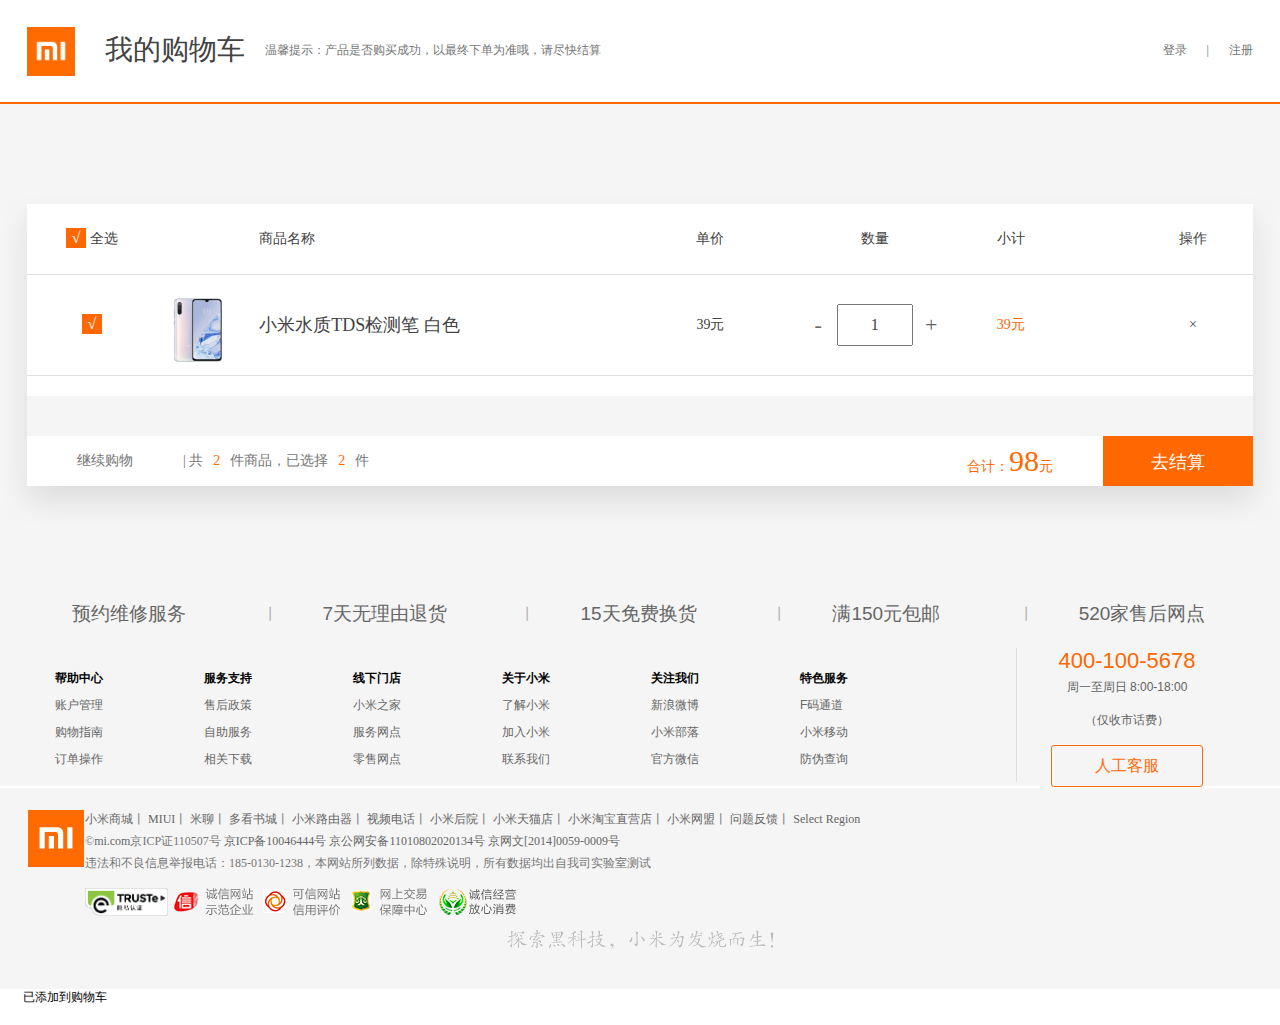
==== car.html @ 35e81a50 "写完购物车，js未写" ====
<!DOCTYPE html>
<html lang="en">

<head>
    <meta charset="UTF-8">
    <meta name="viewport" content="width=device-width, initial-scale=1.0">
    <meta http-equiv="X-UA-Compatible" content="ie=edge">
    <title>我的购物车</title>
    <link rel="icon" href="https://s01.mifile.cn/favicon.ico" type="image/x-icon">
    <link rel="stylesheet" href="css/jquery-ui.css">
    <link rel="stylesheet" href="css/public.css">
    <link rel="stylesheet" href="css/style.css">
    <link rel="stylesheet" href="css/jquery-ui-style.css">
    <link rel="stylesheet" href="css/car.css">
    <style>
    .ui-dialog-titlebar{
        background:#ff6700;
        color:#fff;
        border-radius:0;
    }
    .ui-state-default .ui-icon{background:#ff6700 url(img/close.png)no-repeat center;background-size:16px;}
    #dialog-confirm>p>span{font:14px/2 "";color:#ff6700;}
    </style>
</head>

<body style="overflow-x: hidden;">
    <header>
        <div class="margin">
            <a href="index.html"><img src="img/logo-footer.png" alt="logo"></a>
            <h4>我的购物车</h4>
            <span>温馨提示：产品是否购买成功，以最终下单为准哦，请尽快结算</span>
            <i></i>
            <a href="login.html" id="login">登录</a><span>|</span><a href="register.html" id="reg">注册</a>
        </div>
    </header>
    <main id="main">
        <div class="margin goods-list">
            <div class="list-head">
                <div class="col-check">
                    <s>√</s>
                    全选
                </div>
                <div class="col-img"></div>
                <div class="col-name">商品名称</div>
                <div class="col-price">单价</div>
                <div class="col-num">数量</div>
                <div class="col-total">小计</div>
                <div class="col-action">操作</div>
            </div>
            <div class="list-body">
                <div class="list-item">
                    <div class="col-check">
                        <s>√</s>
                    </div>
                    <div class="col-img">
                        <img src="img/p1.png" alt="">
                    </div>
                    <div class="col-name">小米水质TDS检测笔 白色</div>
                    <div class="col-price">39<b>元</b></div>
                    <div class="col-num">
                        <a href="javascript:void(0)" class="red">
                            -
                        </a>
                        <input type="text" value="1">
                        <a href="javascript:void(0)" class="add">
                            +
                        </a>
                    </div>
                    <div class="col-total">39<b>元</b></div>
                    <div class="col-action"><i>&times;</i></div>
                </div>
            </div>
            <div id="jian"></div>
            <div class="list-bottom">
                <a href="index.html">继续购物</a>
                <span>|&nbsp;共<b>2</b>件商品，已选择<b>2</b>件</span>
                <i>合计：<b>98</b>元</i>
                <button>去结算</button>
            </div>
        </div>
    </main>
    <footer>
        <div class="Customer margin">
            <ul class="shouhou">
                <li>
                    <a href="#"><span></span>预约维修服务</a>
                </li>
                <span>丨</span>
                <li>
                    <a href="#"><span></span>7天无理由退货</a>
                </li>
                <span>丨</span>
                <li>
                    <a href="#"><span></span>15天免费换货</a>
                </li>
                <span>丨</span>
                <li>
                    <a href="#"><span></span>满150元包邮</a>
                </li>
                <span>丨</span>
                <li>
                    <a href="#"><span></span>520家售后网点</a>
                </li>
                <li>

                </li>
            </ul>
            <div id="hps">
                <div class="rt">
                    <div>400-100-5678</div>
                    <p>周一至周日 8:00-18:00</p>
                    <p>（仅收市话费）</p>
                    <a href="#" class="hv">
                        人工客服
                    </a>
                </div>
                <ul class="help">
                    <li>
                        <h4>帮助中心</h4>
                        <a href="#">账户管理</a>
                        <a href="#">购物指南</a>
                        <a href="#">订单操作</a>
                    </li>
                    <li>
                        <h4>服务支持</h4>
                        <a href="#">售后政策</a>
                        <a href="#">自助服务</a>
                        <a href="#">相关下载</a>
                    </li>
                    <li>
                        <h4>线下门店</h4>
                        <a href="#">小米之家</a>
                        <a href="#">服务网点</a>
                        <a href="#">零售网点</a>
                    </li>
                    <li>
                        <h4>关于小米</h4>
                        <a href="#">了解小米</a>
                        <a href="#">加入小米</a>
                        <a href="#">联系我们</a>
                    </li>
                    <li>
                        <h4>关注我们</h4>
                        <a href="#">新浪微博</a>
                        <a href="#">小米部落</a>
                        <a href="#">官方微信</a>
                    </li>
                    <li>
                        <h4>特色服务</h4>
                        <a href="#">F码通道</a>
                        <a href="#">小米移动</a>
                        <a href="#">防伪查询</a>
                    </li>
                </ul>
            </div>
        </div>
    </footer>
    <footer id="ft">
        <div class="bottom margin">
            <p class="lt footer-logo"><img src="img/logo-footer.png" alt="logo"></p>
            <div class="lt">
                <a href="#">小米商城</a>丨
                <a href="#">MIUI</a>丨
                <a href="#">米聊</a>丨
                <a href="#">多看书城</a>丨
                <a href="#">小米路由器</a>丨
                <a href="#">视频电话</a>丨
                <a href="#">小米后院</a>丨
                <a href="#">小米天猫店</a>丨
                <a href="#">小米淘宝直营店</a>丨
                <a href="#">小米网盟</a>丨
                <a href="#">问题反馈</a>丨
                <a href="#">Select Region</a>
                <p>
                    &copy;<a href="#">mi.com</a>京ICP证110507号
                    <a href="#"> 京ICP备10046444号 </a>
                    <a href="#"> 京公网安备11010802020134号</a>
                    <a href="#">京网文[2014]0059-0009号</a>
                </p>
                违法和不良信息举报电话：185-0130-1238，本网站所列数据，除特殊说明，所有数据均出自我司实验室测试
                <div class="log">
                    <a href="#"><img src="img/log1.png"></a>
                    <a href="#"><img src="img/log2.png"></a>
                    <a href="#"><img src="img/log3.png"></a>
                    <a href="#"><img src="img/log4.png"></a>
                    <a href="#"><img src="img/log5.png"></a>
                </div>
            </div>
        </div>
    </footer>
    <div class="btm"></div>
    <div id="dialog-confirm" title="添加成功" display="none">
            <p><span class="ui-icon ui-icon-alert" style="float:left; margin:0 7px 20px 0;"></span>已添加到购物车</p>
    </div>

</body>
<script src="library/jquery.js"></script>
<script src="library/js/jquery-ui.min.js"></script>
<script src="library/ajax.js"></script>
<script src="library/cookie.js"></script>
<script>
    if(localStorage.nowLogin){
        var sLogin = $("#login");
        sLogin.html(`亲爱的 ： ${localStorage.nowLogin}，欢迎登录`).attr('href','#');
        sLogin.next().next().html("退出").attr('href','#');
        var exit = sLogin.next().next();
        if(exit.html() == "退出"){
            exit.bind("click",function(){
                localStorage.nowLogin = "";
                window.location.reload();
            })
        }}
        // var ccc = "[{'img':'img/p1.png','name':'小米8','price':'3699'},{'img':'img/p1.png','name':'小米8','price:3699'}]";
        // localStorage.setItem("car",JSON.stringify(ccc))
        // console.log(JSON.parse(localStorage.car))
        // if(localStorage.car){
        //     var shopList = $(".shoppingCart>div:last");
        //     var carArr = JSON.parse(localStorage.car);
        //     var str = "";
        //     for(var i = 0; i < carArr.length; i++){
        //         str+="1";
        //         str += `<b>
        //                     <img src="${carArr[i].img}" alt="">
        //                     <p>${carArr[i].name}</p>
        //                     <span>${carArr[i].price}<i>元</i></span>
        //                 </b>`;
        //     }
        //     shopList[0].innerHTML = str;
        //     shopList.children().each(()=>{
        //         var bottom = -98;
        //         bottom -= 98;
        //         shopList[0].style.bottom = bottom + "px";
        //         shopList[0].style.zIndex = 22;
        //     }).css("z-index",22);
        // }
    
</script>
    
</html>
---- css/public.css ----
@charset "utf-8";
/*  */
body,ol,ul,h1,h2,h3,h4,h5,h6,p,dl,dd,fieldset,legend,input,textarea,select，figure{margin:0;padding:0;}/*去除空隙*/
body{font:12px  "宋体"; word-wrap:break-word;}/*设置通用字体，英文数字换行*/
a,u,s,del{color:#666;text-decoration:none} /*改通用颜色，去除文本修饰*/
fieldset ,a img,.bor0 {border:0;}/*去除边框*/
i,em,b{font-style:normal;font-weight:100;}/*还原标签*/
li{list-style:none;}/*去除列表样式*/
img{vertical-align:middle;}/*图片居中*/
table{border-collapse:collapse;}/*合并边框*/
textarea{resize:none;}/*禁止拖动*/
.ind2{text-indent:2em;}
/* 文本溢出隐藏出现省略号 */
mark{background:none;}
.over{white-space:nowrap;  /* 强制不换行 */
      overflow:hidden;  /*溢出隐藏 */
      text-overflow:ellipsis;    /* 文本溢出隐藏时出现省略号 */
       }
/* 图片水平垂直居中 */
.valign{text-align: center;}
.valign img{vertical-align:middle;}
.valign:after{content:"";display:inline-block;vertical-align:middle;height:100%;}
/*  */
/* .margin{margin:0 auto;}     */

.clear:after{content:"";clear:both;display:block;}/* 清除浮动 */
.clear:before{content:"";display: table;}/* 解决margin-top向父元素传递问题 */
---- css/style.css ----
@charset "utf-8";

.nav-t {
    height: 40px;
    background-color: #333;
}

.nav-t div.center {
    width: 1226px;
    margin: 0 auto;
    height: 100%;
    font-size: 12px;
    color: #424242;
}

.nav-t div.center div.left {
    height: 100%;
    float: left;
}

.nav-t div.center div.left a,
.nav-t div.center div.left span {
    float: left;
    margin-right: 6px;
    line-height: 40px;
}

.nav-t div.center div.left a {
    color: #b0b0b0;
    text-decoration: none;
}

.nav-t div.right {
    float: right;
}

.nav-t div.right div.shoppingCart {
    float: right;
    height: 40px;
    width: 120px;
    background-color: #424242;
    box-sizing: border-box;
    background-position: 20px center;
    background-repeat: no-repeat;
    position: relative;
}

.nav-t div.right div.shoppingCart i img {
    width: 20px;
    margin-left: 20px;
}

.nav-t div.right div.shoppingCart a {
    color: #b0b0b0;
    line-height: 40px;
    padding-left: 5px;
}


.nav-t div.right div.login {
    float: right;
}

.nav-t div.right div.login a,
.nav-t div.right div.login span {
    float: right;
    line-height: 40px;
    margin-right: 6px;
}

.nav-t div.right div.login a {
    color: #b0b0b0;
}

.nav-t div.center div.left a:hover,
.nav-t div.right div.login a:hover {
    color: #fff;
}

.nav-t div.right div.shoppingCart:hover {
    background-color: #fff;
    background-image: url("../img/shoppingCart2.png")no-repeat;
}

.nav-t div.right div.shoppingCart i img:nth-child(2) {
    display: none;
}

.nav-t div.right div.shoppingCart:hover i img:nth-child(1) {
    display: none;
}

.nav-t div.right div.shoppingCart:hover i img:nth-child(2) {
    display: inline-block;
}

.nav-t div.right div.shoppingCart:hover a {
    color: #ff6700;
    cursor: pointer;
}

.nav-t div.right div.shoppingCart div {
    width: 316px;
    background: #fff;
    font-size: 12px;
    color: #424242;
    line-height: 98px;
    position: absolute;
    right: 0;
    text-align: center;
    display: none;
    box-shadow: 0 2px 10px rgba(0, 0, 0, .15);
    
}

.nav-t div.right div.shoppingCart:hover div {
    transition: all 2s;
    display:flex;
    flex-direction: column;
}
.nav-t div.right div.shoppingCart b{
    display: flex;
    justify-content: space-between;
    cursor: pointer;    
}
.nav-t div.right div.shoppingCart b img{
    width:98px;
    height:98px;
}
.nav-t div.right div.shoppingCart b p{
    flex:1;
    font-size: 14px;
    color: #aaa;
    line-height: 98px;
    text-align: center;
}
.nav-t div.right div.shoppingCart b span{
    font-size: 14px;
    color: #aaa;
    line-height: 98px;
    text-align: center;
    margin-right:30px;
}
nav {
    width: 1226px;
    margin: 0 auto;
}

nav div.top {
    height: 100px;
}

nav div.top a.logo {
    width: 234px;
    float: left;
    margin: 22px 0;
}

nav div.nav {
    float: left;
    width: 697px;
    display: flex;
    position: relative;
}

nav div.nav span {
    text-decoration: none;
    color: #333;
    line-height: 100px;
    padding-right: 15px;
    font-size: 16px;
    cursor: pointer;
    font-weight: 500;

}

nav div.nav span .nav-menu-back {
    height: 230px;
    width: 3000px;
    position: absolute;
    left: -800px;
    background: #fff;
    border-top: 1px solid#e0e0e0;
    z-index: 999;
    box-shadow: 0 2px 10px rgba(0, 0, 0, .15);
    display: none;
    overflow-x: hidden
}

nav div.nav span:hover .nav-menu-back {
    display: block;
    overflow-x: hidden
}

nav div.nav span:hover {
    color: #ff6700;
}

nav div.nav span ul {
    position: absolute;
    left: 19%;
    width: 1226px;
    height: 201px;
    background: #fff;
    display: flex;
    justify-content: space-between;
}

nav div.nav span ul li {
    width: 204px;
    height: 201px;
    position: relative;
    text-align: center;
    padding: 35px 12px 0;
}

nav div.nav span ul li:after {
    content: "";
    position: absolute;
    top: 35px;
    right: 0;
    height: 100px;
    width: 1px;
    background: #e0e0e0;
}

nav div.nav span ul li.last-nav-menu:after {
    display: none;
}

nav div.nav span .nav-menu-pic img {
    width: 160px;
}

nav div.nav span .title {
    width: 180px;
    height: 20px;
    color: #333;
    font: 12px/20px "";
}

nav div.nav span .price {
    width: 180px;
    height: 20px;
    color: #ff6700;
    font: 13px/20px "";
}

nav div.search {
    float: right;
    margin: 25px 0;

}

nav div.search form input {
    width: 223px;
    height: 48px;
    padding: 0;
    float: right;
    border: 1px solid #b0b0b0;
    font-size: 16px;
}

nav div.search form input[type="submit"] {
    width: 48px;
    padding: 0;
    margin: 0;
    box-sizing: content-box;
    border-left: 0px solid #b0b0b0;
    background: #fff url(../img/search1.png)no-repeat;
    background-size: 24px;
    background-position: center;
    cursor: pointer;
}

nav div.search form input[type="submit"]:hover {
    background-color: #ff6700;
    border-color: #ff6700;
    color: #fff;
    background: #ff6700 url(../img/search2.png)no-repeat;
    background-size: 24px;
    background-position: center;

}

#menu_content_bg {
    width: 100%;
    overflow: hidden;
    position: absolute;
    background: #fff;
    z-index: 700;
    transition: all 3s;
}

#menu_content_bg #menu_content_wrap ul {
    height: auto;
    width: 100%;
    position: absolute;
    color: #424242;
    display: block;
}

#menu_content_bg #menu_content_wrap ul li {
    display: none;
    width: 100%;
    height: 230px;
}

#menu_content_bg #menu_content_wrap ul li .menu_content {
    float: left;
    width: 160px;
    cursor: pointer;
    margin-top: 30px;
}

#menu_content_bg #menu_content_wrap ul li .menu_content p {
    font-size: 13px;
    text-align: center;
    margin-top: 20px;
}

#menu_content_bg #menu_content_wrap ul li .menu_content_line {
    width: 0px;
    height: 100px;
    float: left;
    margin: 30px 20px;
    border-left: 1px solid #D0D0D0;
}

#big_banner_wrap {
    width: 1226px;
    height: 460px;
    margin: 0 auto;
    position: relative;
    color: #424242;
}

#big_banner_wrap #banner_menu_wrap {
    width: 235px;
    height: 100%;
    float: left;
    position: absolute;
    background: rgba(105, 101, 101, .6);
    z-index: 600;
}

#big_banner_wrap #banner_menu_wrap .active {
    margin-top: 20px;
}

#big_banner_wrap #banner_menu_wrap li {
    width: 100%;
    height: 42px;
    position: relative;
    line-height: 40px;
    cursor: pointer;
    font-family: "宋体";
}

#big_banner_wrap #banner_menu_wrap li a {
    font-size: 14px;
    color: #ffffff;
    margin-left: 30px;
    float: left;
    text-decoration: none;
    font-weight: 600;
}

#big_banner_wrap #banner_menu_wrap li .banner_menu_i {
    float: right;
    font-size: 20px;
    margin-right: 20px;
}

#big_banner_wrap #banner_menu_wrap li .banner_menu_content {
    width: 600px;
    height: 459px;
    display: none;
    z-index: 610;
    position: absolute;
    left: 235px;
    background: #fff;
}

#big_banner_wrap #banner_menu_wrap li .banner_menu_content .banner_menu_content_ul {
    float: left;
    width: 248px;
}

#big_banner_wrap #banner_menu_wrap li .banner_menu_content .banner_menu_content_ul li {
    width: 250px;
    height: 40px;
    padding: 18px;
    float: left;
}

#big_banner_wrap #banner_menu_wrap li .banner_menu_content .banner_menu_content_ul li a {
    color: #424242;
    margin-left: 5px;
    font-size: 12px;
}

#big_banner_wrap #banner_menu_wrap li .banner_menu_content .banner_menu_content_ul li span {
    width: 172px;
    float: right;
    margin-top: 5px;
    font-size: 13px;
    line-height: 40px;
    font-weight: 500;
}

#big_banner_wrap #banner_menu_wrap li .banner_menu_content .banner_menu_content_ul li span:hover {
    color: #ff6700;
}

#big_banner_wrap #big_banner_pic_wrap {
    width: 1226px;
    height: 460px;
    overflow: hidden;
    position: relative;
}

#big_banner_wrap #big_banner_pic_wrap #big_banner_pic {
    width: 6130px;
    height: 460px;
    position: absolute;
    float: left;
}

#big_banner_wrap #big_banner_pic_wrap #big_banner_pic li {
    width: 1226px;
    height: 460px;
    float: left;
    cursor: pointer;
}

#big_banner_wrap #big_banner_change_wrap {
    width: 991px;
    height: 460px;
    position: absolute;
    top: 0px;
    left: 235px;
    color: #ffffff;
}



#big_banner_wrap #big_banner_change_wrap div:hover {
    background: rgba(0, 0, 0, .5);
    cursor: pointer;
    color: #fff;
}

#big_banner_wrap #big_banner_change_wrap #big_banner_change_prev {
    width: 41px;
    height: 69px;
    line-height: 69px;
    float: left;
    margin-top: 205px;
    font-size: 50px;
    text-align: center;
    font-family: "宋体";
    border-radius: 0 5px 5px 0;
    user-select: none;
}

#big_banner_wrap #big_banner_change_wrap #big_banner_change_next {
    width: 41px;
    height: 69px;
    line-height: 69px;
    float: right;
    margin-top: 205px;
    font-size: 50px;
    text-align: center;
    font-family: "宋体";
    border-radius: 5px 0 0 5px;
    user-select: none;
}

#big_banner_pic li img {
    width: 1226px;
}

#banner_list {
    position: absolute;
    width: 120px;
    height: 10px;
    right: 30px;
    bottom: 20px;
}

#big_banner_wrap #big_banner_change_wrap #banner_list:hover {
    background: none;
}

#banner_list a {
    float: left;
    width: 6px;
    height: 6px;
    border: 2px solid rgba(0, 0, 0, 0.4);
    background-color: rgba(0, 0, 0, 0.4);
    margin: 0 6px;
    border-radius: 50%;
    user-select: none;
}

.margin {
    width: 1226px;
    margin: 0 auto;
}

.home {
    height: 170px;
    width: 100%;
    margin-top: 14px;
}

.home .menu {
    width: 234px;
    height: 100%;
    float: left;
    margin-right: 12px;
}

.home .menu ul a {
    color: rgba(255, 255, 255, 0.6);
    text-decoration: none;
    background-color: #5f5750;
    float: left;
    width: 78px;
    height: 85px;
    box-sizing: border-box;
    border: 1px solid rgba(255, 255, 255, 0.2);
    border-width: 0 1px 1px 0;
    font-size: 40px;
    text-align: center;
    line-height: 35px;
    padding-top: 12px;
}

.home .menu ul a:hover {
    color: rgba(255, 255, 255, 1);
}

.home .menu ul a p {
    margin: 0;
    font-size: 12px;
    line-height: 17px;
}

.home .menu ul a img {
    width: 24px;
    height: 24px;
    margin: 0 auto 4px;
    opacity: .5;
}

.home .menu ul a:hover img {
    opacity: 1;
}

.home div.product {
    display: flex;
    justify-content: space-between;
}

.home div.product img {
    width: 316px;
    height: 170px;
    vertical-align: bottom;
}

.page {
    margin-top: 20px;
    display: flex;
}

.page,
.page-main,
.page1 {
    background: #f5f5f5;
}


.page1 h2 {
    font: 200 22px/58px "";
    background: #f5f5f5;
    width: 100%;
}

.page .star_dl {
    display: flex;
    justify-content: space-between;
}

.page1 dl {
    width: 234px;
    height: 300px;
    text-align: center;
    margin-right: 21px;
    border-top: 1px solid #333;
    padding-top: 30px;
    background: #fff;
}

.page1 dl dt {
    margin: 0 auto 22px;
}

.page1 dl dt img {
    width: 160px;
    height: 160px;
}

.page1 p {
    margin: 0 20px 12px;
    font: 12px/18px "";
}

.page1 .jg {
    color: #FF6A0A;
    font: 12px/18px "";

}

.page1 h4 {
    padding: 5px 0;
    font: 200 14px/20px "";
    color: #212121;
}

.page1 .star_dl dl:nth-child(5) {
    margin-right: 0;
}

.page1 dl.s1 {
    border-top-color: #FDCF7A;
}

.page1 dl.s2 {
    border-top-color: #B8DC9B;
}

.page1 dl.s3 {
    border-top-color: #37A0F4;
}

.page1 dl.s4 {
    border-top-color: #E74D49;
}

.page1 dl.s0 {
    border-top-color: #e53935;
    background: #f1eded;
}

.page1 dl.s0 .cc {
    font: 21px/1 "";
    color: #ef3a3b;
    padding-top: 15px;
    text-align: center;
}

.page1 dl.s0 .gou {
    margin: 25px auto;
}

.page1 dl.s0 p {
    font-size: 15px;
    color: rgba(0, 0, 0, .54);
    text-align: center;

}

.page1 dl.s0 #timeOut {
    width: 168px;
    margin: 28px auto 0;
}

.page1 dl.s0 #timeOut span {
    height: 46px;
    width: 46px;
    background: #605751;
    color: #fff;
    font: 24px/46px "";
    text-align: center;
    float: left;
}

.page1 dl.s0 #timeOut i {
    width: 15px;
    float: left;
    height: 46px;
    color: #605751;
    font: 28px/46px "";
    font-style: normal;
}

.page .fenlei {
    margin: 22px 0;
}

.page .fenlei img {
    width: 1226px;
}

.page .page1 .page1-left {
    float: left;
    margin-right: 15px;
}

.page .page1 .page1-left img {
    width: 234px;
}

.page .page1 .page1-right {
    overflow: hidden;
    height: 616px;
    margin-bottom:20px;
}

.page .page1 .page1-right ul {
    display: flex;
    justify-content: space-between;
    flex-wrap: wrap;
}

.page .page1 .page1-right ul li {
    background: #fff;
    height: 260px;
    padding: 20px 0;
    width: 234px;
    transition: all 0.6s ease 0s;
    margin-bottom: 15px;
}

.page .page1 .page1-right ul li a div {
    text-align: center;
}

.page .page1 .page1-right ul li a div img {
    width: 160px;
}

.page .page1 .page1-right ul li a h4 {
    margin: 0 10px 2px;
    font: 400 14px/1 "";
    color: #333;
    text-align: center;
}

.page .page1 .page1-right ul li a p {
    margin: 0 10px 10px;
    font: 12px/18px "";
    color: #b0b0b0;
    text-align: center;
}

.page .page1 .page1-right ul li a .jg {
    margin: 0 10px 14px;
    color: #ff6700;
    font: 14px/1.5 "";
}
.page1 .star_dl dl dd.jg{
    color: #ff6700;
}

.page .page1 .page1-right ul li:hover {
    transform: translate3d(0, -2px, 0);
    z-index: 2;
    box-shadow: 0 15px 30px rgba(0, 0, 0, 0.1)
}
.Customer .shouhou{
    display: flex;
    justify-content: space-between;
}
.Customer .shouhou li {
    padding-left: 45px;
    height: 56px;
    line-height: 56px;
    font-size: 19px;
}

.Customer .shouhou span {
    font-size: 15px;
    float: left;
    padding-left: 66px;
    color: #B0B0B0;
}

.Customer .shouhou {
    height: 56px;
    line-height: 56px;
    float: left;
    width: 1230px;
}
#hps .rt{
    float:right;
    width:220px;
}
#hps ul {
    float: left;
    height: 134px;
}

#hps ul.help>li {
    float: left;
    margin: 28px;
    padding-right: 45px;
}

#hps ul li a {
    display: block;
    margin: 10px 0 0;
    font-size: 12px;
}

#hps>div {
    width: 251px;
    height: 134px;
    border-left: 1px solid #e0e0e0;
    text-align: center;
    color: #616161;
    margin: 6px 16px;
}

#hps>div>div {
    margin: 0 0 5px;
    font-size: 22px;
    color: #ff6700;
}

#hps>div>p {
    margin: 0 0 16px;
    font-size: 12px;
}

#hps {
    height: 200px;
    background:#f5f5f5;
}

#ft {
    width: 100%;
    border: 1px solid #f5f5f5;
    clear: both;
    background:#f5f5f5;
}

.bottom {
    border: 1px solid #f5f5f5;
    clear: both;
    height: 56px;
    margin: 20px auto;
    display:flex;
}

.bottom:before {
    content: "";
    overflow: hidden;
    clear: both;
}

.bottom .footer-logo {
    width: 57px;
    height: 57px;
}


.bottom div.lt{
    font:12px/18px "";
    color:#757575;
}

.bottom .lt p {
    margin: 4px 0px;
}

.bottom div.log {
    margin-top: 16px;
}
.bottom div.log a img{
    height:28px;
}
.btm {
    border-top:1px solid #f5f5f5;
    height:100px;
    background: #f5f5f5 url(../img/slogan2016.png) no-repeat center;
}
footer{
    background:#f5f5f5;
}
footer a:hover{
    color:#ff6700;
}
.hv{
    display:block;
    height:40px;
    width:150px;
    border:1px solid #FF6A0A;
    border-radius:3px;
    color:#FF6A0A;
    margin:0 auto;
    font:16px/40px "";
}
.hv:hover{
    color:#fff;
    background:#FF6A0A;
}
---- css/car.css ----
@charset "utf-8";


.margin {
    width: 1226px;
    margin: 0 auto;
}

header{height:102px;background:#fff;border-bottom:2px solid #ff6700;}
header .margin{
    display: flex;
}
header .margin a{font:12px/100px "";color:#757575;}
header .margin a img{width:48px;}
header .margin h4{font:normal 28px/100px "";color:#424242;margin-left:30px;}
header .margin span{font:12px/100px "";color:#757575;margin:0 20px;}
header .margin>i{flex:1;}

#main{background:#f5f5f5;padding-top:100px;padding-bottom:100px;}
#main .goods-list{background:#fff;box-shadow: 0 15px 30px rgba(0, 0, 0, 0.1)}
#main .goods-list .list-head{font:14px/70px "";color:#424242;text-align: center;height:70px;display:flex;justify-content: space-between;border-bottom:1px solid #e0e0e0;}
#main .goods-list .list-item{font:14px/70px "";color:#424242;text-align: center;height:70px;display:flex;justify-content: space-between;border-bottom:1px solid #e0e0e0;padding:15px 0;}
#main .goods-list .col-check{width:110px;}
#main .goods-list .col-check s{display:inline-block;width:20px;font:16px/20px "";text-align:center;cursor: pointer;color:#fff;background:#ff6700;margin-left:20px;}

#main .goods-list .col-img {width:120px;}
#main .goods-list .col-name{width:380px;text-align: left;}
#main .goods-list .col-price{width:140px;padding-right:18px;}
#main .goods-list .col-num{width: 150px;}
#main .goods-list .col-total{width: 120px;padding-right:81px;}
#main .goods-list .col-action{width: 80px;margin-right:20px;}

#main .goods-list .list-body{
    margin-bottom:20px;
}
#main .goods-list .list-body .col-check{width:110px;}
#main .goods-list .list-body .col-check s{display:inline-block;width:20px;font:16px/20px "";text-align:center;cursor: pointer;color:#fff;background:#ff6700;}

#main .goods-list .list-body .col-img img{width:80px;}
#main .goods-list .list-body .col-name{font-size:18px;color:#424242;}
#main .goods-list .list-body .col-total{color:#ff6700;}
#main .goods-list .list-body .col-action i{display:block;line-height:20px;width:20px;border-radius:50%;margin:25px 0 0 30px;cursor:pointer;}
#main .goods-list .list-body .col-action:hover i{color:#fff;background:#b61717;transition: ease-in-out .5s;}
#main .goods-list .list-body .col-num{display: flex;justify-content: space-between;align-items: center;}
#main .goods-list .list-body .col-num a{font-size:22px;display:block;width:38px;line-height:38px;border:1 solid #e0e0e0;}
#main .goods-list .list-body .col-num a:hover{background:#aaa;transition: ease .3s;}
#main .goods-list .list-body .col-num input{height:38px;width:72px;font:16px/72px "";color:#424242;border:1 solid #e0e0e0;text-align:center;}
#main .list-bottom{height:50px;display:flex;}
#main .list-bottom a{font:14px/50px "";color:#757575;margin:0 50px;}
#main .list-bottom a:hover{color:#ff6700;}
#main .list-bottom span{font:14px/50px "";color:#757575;flex:1;}
#main .list-bottom span b{color:#ff6700;margin:0 10px;}
#main .list-bottom i{font:14px/50px "";color:#ff6700;}
#main .list-bottom i b{font:30px/50px "";}
#main .list-bottom button{width:150px;height:50px;background:#ff6700;color:#fff;font:18px/50px "";margin-left:50px;border:0;}
#jian{height:40px;background:#f5f5f5;}




.Customer .shouhou{
    display: flex;
    justify-content: space-between;
}
.Customer .shouhou li {
    padding-left: 45px;
    height: 56px;
    line-height: 56px;
    font-size: 19px;
}

.Customer .shouhou span {
    font-size: 15px;
    float: left;
    padding-left: 66px;
    color: #B0B0B0;
}

.Customer .shouhou {
    height: 56px;
    line-height: 56px;
    float: left;
    width: 1230px;
}
#hps .rt{
    float:right;
    width:220px;
}
#hps ul {
    float: left;
    height: 134px;
}

#hps ul.help>li {
    float: left;
    margin: 28px;
    padding-right: 45px;
}

#hps ul li a {
    display: block;
    margin: 10px 0 0;
    font-size: 12px;
}

#hps>div {
    width: 251px;
    height: 134px;
    border-left: 1px solid #e0e0e0;
    text-align: center;
    color: #616161;
    margin: 6px 16px;
}

#hps>div>div {
    margin: 0 0 5px;
    font-size: 22px;
    color: #ff6700;
}

#hps>div>p {
    margin: 0 0 16px;
    font-size: 12px;
}

#hps {
    height: 200px;
    background:#f5f5f5;
}

#ft {
    width: 100%;
    border: 1px solid #f5f5f5;
    clear: both;
    background:#f5f5f5;
}

.bottom {
    border: 1px solid #f5f5f5;
    clear: both;
    height: 56px;
    margin: 20px auto;
    display:flex;
}

.bottom:before {
    content: "";
    overflow: hidden;
    clear: both;
}

.bottom .footer-logo {
    width: 57px;
    height: 57px;
}


.bottom div.lt{
    font:12px/18px "";
    color:#757575;
}

.bottom .lt p {
    margin: 4px 0px;
}

.bottom div.log {
    margin-top: 16px;
}
.bottom div.log a img{
    height:28px;
}
.btm {
    border-top:1px solid #f5f5f5;
    height:100px;
    background: #f5f5f5 url(../img/slogan2016.png) no-repeat center;
}
footer{
    background:#f5f5f5;
}
footer a:hover{
    color:#ff6700;
}
.hv{
    display:block;
    height:40px;
    width:150px;
    border:1px solid #FF6A0A;
    border-radius:3px;
    color:#FF6A0A;
    margin:0 auto;
    font:16px/40px "";
}
.hv:hover{
    color:#fff;
    background:#FF6A0A;
}
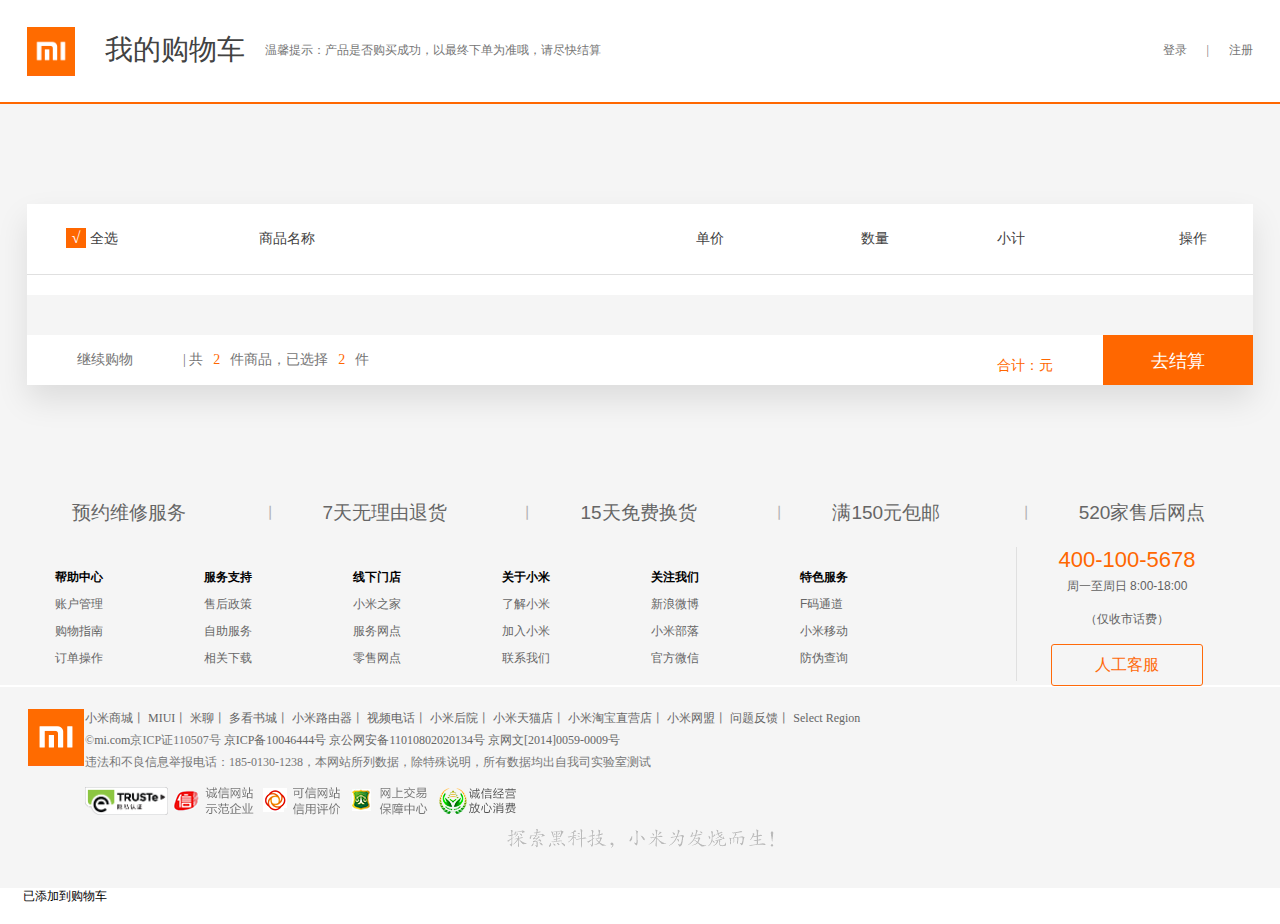
==== commit 85f0e251: "完善了购物车渲染，做了相关的id登录注册绑定优化" ====
--- a/car.html
+++ b/car.html
@@ -48,33 +48,13 @@
                 <div class="col-action">操作</div>
             </div>
             <div class="list-body">
-                <div class="list-item">
-                    <div class="col-check">
-                        <s>√</s>
-                    </div>
-                    <div class="col-img">
-                        <img src="img/p1.png" alt="">
-                    </div>
-                    <div class="col-name">小米水质TDS检测笔 白色</div>
-                    <div class="col-price">39<b>元</b></div>
-                    <div class="col-num">
-                        <a href="javascript:void(0)" class="red">
-                            -
-                        </a>
-                        <input type="text" value="1">
-                        <a href="javascript:void(0)" class="add">
-                            +
-                        </a>
-                    </div>
-                    <div class="col-total">39<b>元</b></div>
-                    <div class="col-action"><i>&times;</i></div>
-                </div>
+                <!-- 此处添加localStorage的保存的id相同的商品 -->
             </div>
             <div id="jian"></div>
             <div class="list-bottom">
                 <a href="index.html">继续购物</a>
                 <span>|&nbsp;共<b>2</b>件商品，已选择<b>2</b>件</span>
-                <i>合计：<b>98</b>元</i>
+                <i>合计：<b></b>元</i>
                 <button>去结算</button>
             </div>
         </div>
@@ -199,9 +179,10 @@
 <script src="library/ajax.js"></script>
 <script src="library/cookie.js"></script>
 <script>
+
     if(localStorage.nowLogin){
         var sLogin = $("#login");
-        sLogin.html(`亲爱的 ： ${localStorage.nowLogin}，欢迎登录`).attr('href','#');
+        sLogin.html(`亲爱的 ： ${JSON.parse(localStorage.nowLogin)[0].nick}，欢迎登录`).attr('href','#');
         sLogin.next().next().html("退出").attr('href','#');
         var exit = sLogin.next().next();
         if(exit.html() == "退出"){
@@ -233,7 +214,145 @@
         //         shopList[0].style.zIndex = 22;
         //     }).css("z-index",22);
         // }
-    
+    // if(localStorage.buy){
+
+    // }else{
+
+    // }
+    class Car{
+        constructor(options){
+            this.url = options.url
+            this.tbody = options.tbody;
+            this.allP = 0;
+            // 1.读取到所有商品数据
+            this.load();
+
+            // 5.事件委托绑定事件
+            // this.addEvent();
+        }
+        load(){
+            var that = this;
+            ajaxGet(this.url,function(res){
+                that.res = JSON.parse(res);
+                // 2.读取到cookie
+
+                that.goods = localStorage.buy ? JSON.parse(localStorage.buy) : [];
+                // 3.拿到cookie中的id与所有商品数据的goodsId做比较
+                that.display();
+            })
+        }
+        display(){
+            var str = "<div class='list-item'><a href='index.html'>还没有添加商品到购物车，继续购物</a></div>";
+            //var num = 0;
+            var nowId = localStorage.nowLogin ? JSON.parse(localStorage.nowLogin)[0].id :"";
+            $(".list-bottom").hide();
+
+            if(nowId){
+                for(var i=0;i<this.res.length;i++){
+                    for(var j=0;j<this.goods.length;j++){
+                        if(this.res[i].goodsId === this.goods[j].id && this.goods[j].buyId === nowId){
+                            // 4.相同了，渲染这个数据（就是添加到购物车的商品）
+                            str += `<div class="list-item" ${this.goods[j].id}>
+                                        <div class="col-check">
+                                            <s>√</s>
+                                        </div>
+                                        <div class="col-img">
+                                            <img src="${this.res[i].img}" alt="">
+                                        </div>
+                                        <div class="col-name">${this.res[i].name}</div>
+                                        <div class="col-price">${this.res[i].price}<b>元</b></div>
+                                        <div class="col-num">
+                                            <a href="javascript:void(0)" class="red">
+                                                -
+                                            </a>
+                                            <input type="text" value="${this.goods[j].num}">
+                                            <a href="javascript:void(0)" class="add">
+                                                +
+                                            </a>
+                                        </div>
+                                        <div class="col-total">${this.res[i].price * this.goods[j].num}<b>元</b></div>
+                                        <div class="col-action"><i>&times;</i></div>
+                                    </div>`;
+
+                            this.allP += Number(this.res[i].price * this.goods[j].num);
+                            $(".list-bottom i b").html(`${this.allP}`);
+                            $(".list-bottom").show();
+                        }
+                    }
+                }
+            }else{
+                str = "<div class='list-item'><a href='login.html'>还未登录，请登录</a></div>";
+            }
+            this.tbody.innerHTML = str;
+        }
+    //     addEvent(){
+    //         var that = this;
+    //         // 5-1.委托删除的事件
+    //         this.tbody.addEventListener("click",function(eve){
+    //             if(eve.target.tagName == "SPAN"){
+    //                 // 6-1.保存要删除的数据的id
+    //                 that.id = eve.target.parentNode.parentNode.getAttribute("index");
+    //                 // 7-1.删除DOM元素
+    //                 eve.target.parentNode.parentNode.remove();
+    //                 // 8-1.调用更新cookie方法，传入删除操作
+    //                 // 是真正的删除cookie么？不是
+    //                 // 因为只有一条cookie，里面的数据是数组的形式
+    //                 // 从这条cookie中剔除出这个数据
+    //                 that.updateCookie(function(i){
+    //                     that.goods.splice(i,1);
+    //                 });
+    //             }
+    //         })
+    //         // 5-2.委托修改的事件
+    //         this.tbody.addEventListener("input",function(eve){
+    //             if(eve.target.tagName == "INPUT"){
+    //                 if(eve.target.parentNode.previousElementSibling){
+    //                     var aPrice= eve.target.value * eve.target.parentNode.previousElementSibling.innerHTML;
+    //                     eve.target.parentNode.nextElementSibling.innerHTML = aPrice;
+    //                 }
+    //                 // 6-2.保存要修改的数据的id
+    //                 that.id = eve.target.parentNode.parentNode.getAttribute("index");
+    //                 // 7-2.调用更新cookie的方法，传入修改操作
+    //                 that.updateCookie(function(i){
+    //                     that.goods[i].num = eve.target.value;
+    //                 });
+    //             }
+    //         })
+    //         this.tbody.addEventListener("click",function(eve){
+
+    //             if(eve.target.tagName == "BUTTON"){
+    //                 that.goods = [];
+    //                 that.display();
+    //                 that.updateCookie();
+    //             }
+    //         })
+    //         this.tbody.addEventListener("click",function(eve){
+    //             if(eve.target.type == "checkbox"){
+    //                  that.allP += this.parentNode.parentNode[nthLastChild(2)].innerHTML;
+    //                  console.log(this.parentNode.parentNode["nth-last-child(2)"])
+    //             }
+    //             //that.display();
+    //             that.tbody.lastElementChild.lastElementChild.innerHTML = `${that.allP}`;
+    //         })
+    //     }
+    //     updateCookie(cb){
+    //         // 更新cookie的功能方法：
+    //         // U1.遍历数组，拿到所有数据
+    //         for(var i=0;i<this.goods.length;i++){
+    //             // U2.和当前id做比较
+    //             if(this.goods[i].id === this.id){
+    //                 // U3.符合，执行传入的更新操作
+    //                 cb(i);
+    //             }
+    //         }
+    //         // U4.还得再存回去
+    //         setCookie("goods",JSON.stringify(this.goods))
+    //     }
+    }
+
+    new Car({
+        url:"http://localhost/1910-server/miShopping/library/goods.json",
+        tbody:document.querySelector(".list-body")
+    })
 </script>
-    
 </html>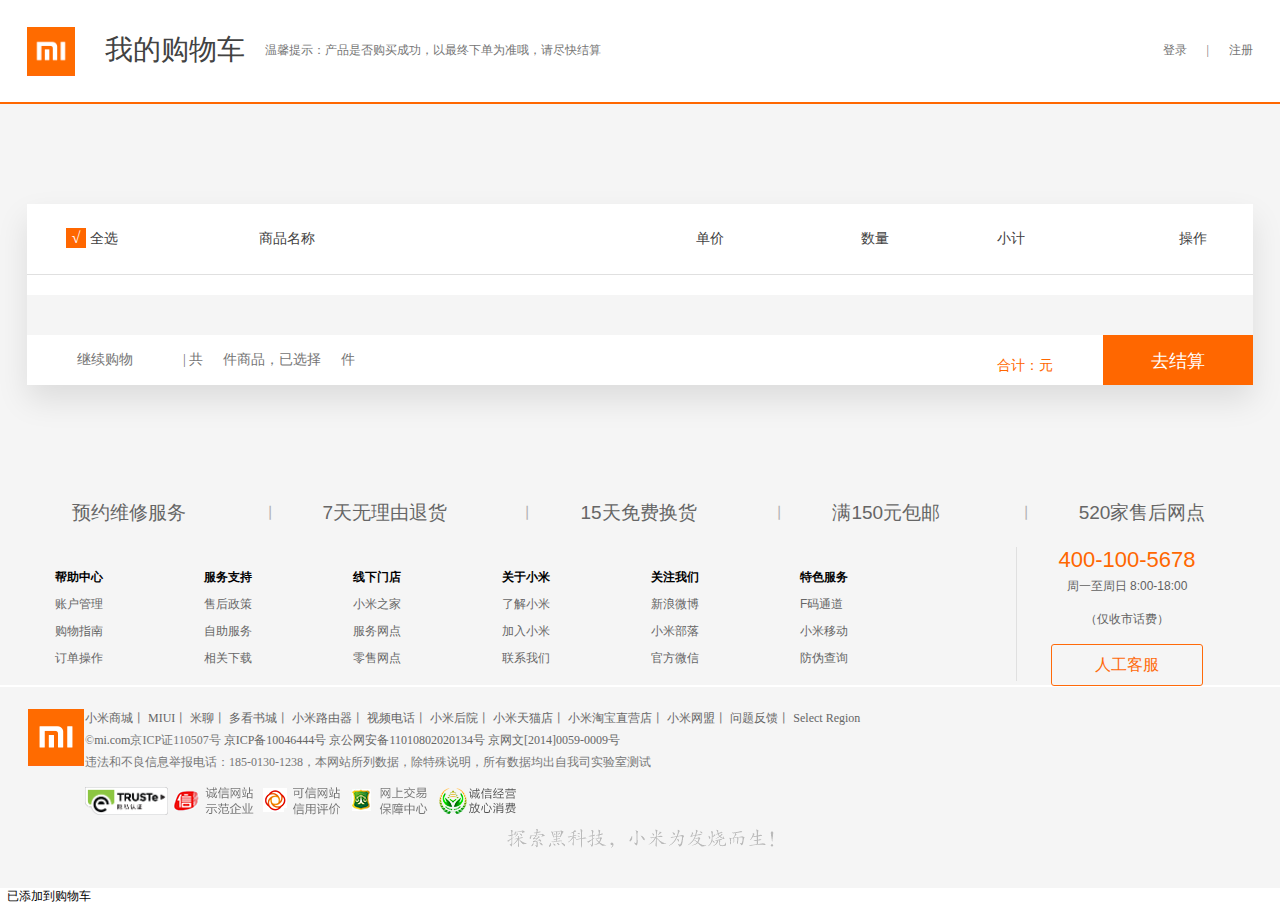
==== commit 8fb0736f: "购物车功能完成，页面渲染完成" ====
--- a/car.html
+++ b/car.html
@@ -6,20 +6,27 @@
     <meta name="viewport" content="width=device-width, initial-scale=1.0">
     <meta http-equiv="X-UA-Compatible" content="ie=edge">
     <title>我的购物车</title>
-    <link rel="icon" href="https://s01.mifile.cn/favicon.ico" type="image/x-icon">
-    <link rel="stylesheet" href="css/jquery-ui.css">
+
     <link rel="stylesheet" href="css/public.css">
     <link rel="stylesheet" href="css/style.css">
     <link rel="stylesheet" href="css/jquery-ui-style.css">
     <link rel="stylesheet" href="css/car.css">
     <style>
-    .ui-dialog-titlebar{
-        background:#ff6700;
-        color:#fff;
-        border-radius:0;
-    }
-    .ui-state-default .ui-icon{background:#ff6700 url(img/close.png)no-repeat center;background-size:16px;}
-    #dialog-confirm>p>span{font:14px/2 "";color:#ff6700;}
+        .ui-dialog-titlebar {
+            background: #ff6700;
+            color: #fff;
+            border-radius: 0;
+        }
+
+        .ui-state-default .ui-icon {
+            background: #ff6700 url(img/close.png)no-repeat center;
+            background-size: 16px;
+        }
+
+        #dialog-confirm>p>span {
+            font: 14px/2 "";
+            color: #ff6700;
+        }
     </style>
 </head>
 
@@ -37,7 +44,7 @@
         <div class="margin goods-list">
             <div class="list-head">
                 <div class="col-check">
-                    <s>√</s>
+                    <s id="allS" status="on">√</s>
                     全选
                 </div>
                 <div class="col-img"></div>
@@ -53,7 +60,7 @@
             <div id="jian"></div>
             <div class="list-bottom">
                 <a href="index.html">继续购物</a>
-                <span>|&nbsp;共<b>2</b>件商品，已选择<b>2</b>件</span>
+                <span>|&nbsp;共<b></b>件商品，已选择<b></b>件</span>
                 <i>合计：<b></b>元</i>
                 <button>去结算</button>
             </div>
@@ -170,57 +177,41 @@
     </footer>
     <div class="btm"></div>
     <div id="dialog-confirm" title="添加成功" display="none">
-            <p><span class="ui-icon ui-icon-alert" style="float:left; margin:0 7px 20px 0;"></span>已添加到购物车</p>
+        <p><span class="ui-icon ui-icon-alert" style="float:left; margin:0 7px 20px 0;"></span>已添加到购物车</p>
     </div>
 
 </body>
 <script src="library/jquery.js"></script>
-<script src="library/js/jquery-ui.min.js"></script>
 <script src="library/ajax.js"></script>
 <script src="library/cookie.js"></script>
 <script>
-
-    if(localStorage.nowLogin){
+    var hasCall=false;
+    function filtInput(e){
+        if(!hasCall){
+            var evt=e||window.event;
+            var srcEl=evt.target||evt.srcElement;
+            hasCall=true;
+            srcEl.value=srcEl.value.replace(/[^1-9]/gi,"");
+            hasCall=false;
+        }
+    }
+</script>
+<script>
+    if (localStorage.nowLogin) {
         var sLogin = $("#login");
-        sLogin.html(`亲爱的 ： ${JSON.parse(localStorage.nowLogin)[0].nick}，欢迎登录`).attr('href','#');
-        sLogin.next().next().html("退出").attr('href','#');
+        sLogin.html(`亲爱的 ： ${JSON.parse(localStorage.nowLogin)[0].nick}，欢迎登录`).attr('href', '#');
+        sLogin.next().next().html("退出").attr('href', '#');
         var exit = sLogin.next().next();
-        if(exit.html() == "退出"){
-            exit.bind("click",function(){
+        if (exit.html() == "退出") {
+            exit.bind("click", function () {
                 localStorage.nowLogin = "";
                 window.location.reload();
             })
-        }}
-        // var ccc = "[{'img':'img/p1.png','name':'小米8','price':'3699'},{'img':'img/p1.png','name':'小米8','price:3699'}]";
-        // localStorage.setItem("car",JSON.stringify(ccc))
-        // console.log(JSON.parse(localStorage.car))
-        // if(localStorage.car){
-        //     var shopList = $(".shoppingCart>div:last");
-        //     var carArr = JSON.parse(localStorage.car);
-        //     var str = "";
-        //     for(var i = 0; i < carArr.length; i++){
-        //         str+="1";
-        //         str += `<b>
-        //                     <img src="${carArr[i].img}" alt="">
-        //                     <p>${carArr[i].name}</p>
-        //                     <span>${carArr[i].price}<i>元</i></span>
-        //                 </b>`;
-        //     }
-        //     shopList[0].innerHTML = str;
-        //     shopList.children().each(()=>{
-        //         var bottom = -98;
-        //         bottom -= 98;
-        //         shopList[0].style.bottom = bottom + "px";
-        //         shopList[0].style.zIndex = 22;
-        //     }).css("z-index",22);
-        // }
-    // if(localStorage.buy){
-
-    // }else{
-
-    // }
-    class Car{
-        constructor(options){
+        }
+    }
+    
+    class Car {
+        constructor(options) {
             this.url = options.url
             this.tbody = options.tbody;
             this.allP = 0;
@@ -228,49 +219,52 @@
             this.load();
 
             // 5.事件委托绑定事件
-            // this.addEvent();
-        }
-        load(){
+            this.addEvent();
+        }
+        load() {
             var that = this;
-            ajaxGet(this.url,function(res){
+            ajaxGet(this.url, function (res) {
                 that.res = JSON.parse(res);
                 // 2.读取到cookie
 
                 that.goods = localStorage.buy ? JSON.parse(localStorage.buy) : [];
-                // 3.拿到cookie中的id与所有商品数据的goodsId做比较
                 that.display();
             })
         }
-        display(){
-            var str = "<div class='list-item'><a href='index.html'>还没有添加商品到购物车，继续购物</a></div>";
-            //var num = 0;
-            var nowId = localStorage.nowLogin ? JSON.parse(localStorage.nowLogin)[0].id :"";
+        display() {
+            this.allP = 0;
+            var str = "";
+            var nowId = localStorage.nowLogin ? JSON.parse(localStorage.nowLogin)[0].id : "";
             $(".list-bottom").hide();
 
-            if(nowId){
-                for(var i=0;i<this.res.length;i++){
-                    for(var j=0;j<this.goods.length;j++){
-                        if(this.res[i].goodsId === this.goods[j].id && this.goods[j].buyId === nowId){
+            if (nowId) {
+                this.idx = 0;
+                for (var i = 0; i < this.res.length; i++) {
+                    for (var j = 0; j < this.goods.length; j++) {
+                        if (this.res[i].goodsId === this.goods[j].id && this.goods[j].buyId === nowId) {
                             // 4.相同了，渲染这个数据（就是添加到购物车的商品）
-                            str += `<div class="list-item" ${this.goods[j].id}>
+                            this.idx++;
+                            str += `<div class="list-item" index="${j}" pp="${i}">
                                         <div class="col-check">
-                                            <s>√</s>
+                                            <s status="on">√</s>
                                         </div>
                                         <div class="col-img">
                                             <img src="${this.res[i].img}" alt="">
                                         </div>
                                         <div class="col-name">${this.res[i].name}</div>
-                                        <div class="col-price">${this.res[i].price}<b>元</b></div>
+                                        <div class="col-price"><b>${this.res[i].price}</b><b>元</b></div>
                                         <div class="col-num">
                                             <a href="javascript:void(0)" class="red">
                                                 -
                                             </a>
-                                            <input type="text" value="${this.goods[j].num}">
+                                            <input type="text" value="${this.goods[j].num}" onpropertychange="filtInput(event)"
+
+                                            onInput="filtInput(event)" maxlength="3" >
                                             <a href="javascript:void(0)" class="add">
                                                 +
                                             </a>
                                         </div>
-                                        <div class="col-total">${this.res[i].price * this.goods[j].num}<b>元</b></div>
+                                        <div class="col-total"><i>${this.res[i].price * this.goods[j].num}</i><b>元</b></div>
                                         <div class="col-action"><i>&times;</i></div>
                                     </div>`;
 
@@ -280,79 +274,175 @@
                         }
                     }
                 }
-            }else{
-                str = "<div class='list-item'><a href='login.html'>还未登录，请登录</a></div>";
+                if (!this.goods.length) {
+                    str = "<div class='list-error'><a href='index.html'>还没有添加商品到购物车，继续购物</a></div>";
+                    $(".list-bottom").hide();
+                }
+            } else {
+                str = "<div class='list-error'><a href='login.html'>还未登录，请登录</a></div>";
+            };
+            this.tbody.innerHTML = str;
+            $(".list-bottom span").children().eq(0).html(this.idx);
+            $(".list-bottom span").children().eq(1).html(this.idx);
+        }
+        addEvent() {
+            var that = this;
+            // 5-1.委托删除的事件
+            this.tbody.addEventListener("click", function (eve) {
+                $(eve.target).bind("selectstart", function () { return false; });
+                if (eve.target.className === "col-action") {
+                    // 6-1.保存要删除的数据的id
+                    that.id = eve.target.parentNode.getAttribute("index");
+                    // 7-1.删除DOM元素
+                    eve.target.parentNode.remove();
+                    // 8-1.调用更新cookie方法，传入删除操作
+                    // 是真正的删除cookie么？不是
+                    // 因为只有一条cookie，里面的数据是数组的形式
+                    // 从这条cookie中剔除出这个数据
+                    that.update(function (i) {
+                        that.goods.splice(i, 1);
+                    });
+                } else if (eve.target.parentNode.className === "col-action") {
+                    that.id = eve.target.parentNode.parentNode.getAttribute("index");
+                    eve.target.parentNode.parentNode.remove();
+                    that.update(function (i) {
+                        that.goods.splice(i, 1);
+                    })
+                }
+                if (!$(".list-item").length) {
+                    $(".list-bottom").hide();
+                    that.tbody.innerHTML =
+                        "<div class='list-error'><a href='index.html'>还没有添加商品到购物车，继续购物</a></div>";
+                }
+            })
+            // 5-2.委托修改的事件
+            this.tbody.addEventListener("change", function (eve) {
+                if (eve.target.tagName == "INPUT") {
+                    if(eve.target.value == false){
+                        $(eve.target).val(1)
+                    }
+                    that.id = eve.target.parentNode.parentNode.getAttribute("index");
+                    var onePrice = Number(eve.target.parentNode.previousElementSibling.firstElementChild
+                        .innerHTML);
+                    eve.target.parentNode.nextElementSibling.firstElementChild.innerHTML = onePrice *
+                        Number(eve.target.value);
+                    if (eve.target.parentNode.parentNode.firstElementChild.firstElementChild.getAttribute(
+                            "status") === "on") {
+                        that.allP = 0;
+                        for (var i = 0; i < $(".col-total i").length; i++) {
+                            that.allP += Number($(".col-total i")[i].innerHTML);
+                        }
+                        $(".list-bottom i b").html(`${that.allP}`);
+                    }
+                    that.update(function (i) {
+                        that.goods[i].num = Number(eve.target.value);
+                    })
+                }
+            })
+
+            this.tbody.addEventListener("click", function (eve) {
+                if (eve.target.tagName == "S" && eve.target.getAttribute("status")) {
+                    var status = eve.target.getAttribute("status");
+                    if (status == "on") {
+                        eve.target.style.background = "#e0e0e0";
+                        eve.target.setAttribute("status", "off");
+                        that.allP -= Number(eve.target.parentNode.parentNode.lastElementChild
+                            .previousElementSibling.firstElementChild.innerHTML);
+                        that.idx--;
+                    } else if (status == "off") {
+                        eve.target.style.background = "#ff6700";
+                        eve.target.setAttribute("status", "on");
+                        that.allP += Number(eve.target.parentNode.parentNode.lastElementChild
+                            .previousElementSibling.firstElementChild.innerHTML);
+                        that.idx++;
+                    }
+                    for( var i=0;i<$(".list-body .list-item s").length;i++){
+                        if($(".list-body .list-item s").eq(i).attr("status") === "off"){
+                            $("#allS").attr("status","off");
+                            $("#allS").css("background","#e0e0e0");
+                            break;
+                        }else{
+                            $("#allS").css("background","#ff6700");
+                        }
+
+                    }
+
+                    $(".list-bottom i b").html(`${that.allP}`);
+                    $(".list-bottom span").children().eq(1).html(that.idx);
+                }
+            })
+
+            $(this.tbody).on("click", (e) => {
+                    that.id = e.target.parentNode.parentNode.getAttribute("pp");
+                    var nownum = $(e.target.parentNode).children().eq(1).val();
+                    if (e.target.className == "red" && nownum > 1) {
+                        nownum--;
+                        $(e.target.parentNode.children).eq(1).val(nownum);
+                        if ($(e.target.parentNode.parentNode).children().eq(0).children().eq(0).attr(
+                            "status") == "on") {
+                            that.allP -= Number(that.res[that.id].price);
+                            $(".list-bottom i b").html(`${that.allP}`);
+                        }
+                        $(e.target.parentNode).next().children().eq(0).html(
+                            `${Number($(e.target.parentNode).prev().children().eq(0).html()) * nownum}`);
+                    } else if (e.target.className == "add" && nownum < 999) {
+                        nownum++;
+                        $(e.target.parentNode.children).eq(1).val(nownum);
+                        if ($(e.target.parentNode.parentNode).children().eq(0).children().eq(0).attr(
+                            "status") == "on") {
+                            that.allP += Number(that.res[that.id].price);
+                            $(".list-bottom i b").html(`${that.allP}`);
+                        }
+                        $(e.target.parentNode).next().children().eq(0).html(
+                            `${Number($(e.target.parentNode).prev().children().eq(0).html()) * nownum}`);
+                    }
+                        that.update(function (i) {
+                            that.goods[i].num = nownum;
+                        })
+                    })
+                $("#allS").on("click",()=>{
+                    $("#allS").bind("selectstart", function () { return false; });
+                    var allSS = $("#allS").attr("status");
+                    if (allSS == "on") {
+                        $("#allS").css("background","#e0e0e0");
+                        $("#allS").attr("status","off");
+                        that.allP = 0;
+                        $(".list-body .list-item .col-check s").attr("status","off");
+                        $(".list-body .list-item .col-check s").css("background","#e0e0e0");
+                        that.idx = 0;
+                    } else if (allSS == "off") {
+                        $("#allS").css("background","#ff6700");
+                        $("#allS").attr("status","on");
+                        $(".list-body .list-item .col-check s").attr("status","on");
+                        $(".list-body .list-item .col-check s").css("background","#ff6700");
+                        that.idx = $(".list-item").length;
+                        for(var i = 0; i < $(".list-body .list-item .col-total i").length; i++){
+                            that.allP += Number($(".list-body .list-item .col-total i").eq(i).html())
+                        }
+                    }
+                    $(".list-bottom i b").html(`${that.allP}`);
+                    $(".list-bottom span").children().eq(1).html(that.idx);
+                })
             }
-            this.tbody.innerHTML = str;
-        }
-    //     addEvent(){
-    //         var that = this;
-    //         // 5-1.委托删除的事件
-    //         this.tbody.addEventListener("click",function(eve){
-    //             if(eve.target.tagName == "SPAN"){
-    //                 // 6-1.保存要删除的数据的id
-    //                 that.id = eve.target.parentNode.parentNode.getAttribute("index");
-    //                 // 7-1.删除DOM元素
-    //                 eve.target.parentNode.parentNode.remove();
-    //                 // 8-1.调用更新cookie方法，传入删除操作
-    //                 // 是真正的删除cookie么？不是
-    //                 // 因为只有一条cookie，里面的数据是数组的形式
-    //                 // 从这条cookie中剔除出这个数据
-    //                 that.updateCookie(function(i){
-    //                     that.goods.splice(i,1);
-    //                 });
-    //             }
-    //         })
-    //         // 5-2.委托修改的事件
-    //         this.tbody.addEventListener("input",function(eve){
-    //             if(eve.target.tagName == "INPUT"){
-    //                 if(eve.target.parentNode.previousElementSibling){
-    //                     var aPrice= eve.target.value * eve.target.parentNode.previousElementSibling.innerHTML;
-    //                     eve.target.parentNode.nextElementSibling.innerHTML = aPrice;
-    //                 }
-    //                 // 6-2.保存要修改的数据的id
-    //                 that.id = eve.target.parentNode.parentNode.getAttribute("index");
-    //                 // 7-2.调用更新cookie的方法，传入修改操作
-    //                 that.updateCookie(function(i){
-    //                     that.goods[i].num = eve.target.value;
-    //                 });
-    //             }
-    //         })
-    //         this.tbody.addEventListener("click",function(eve){
-
-    //             if(eve.target.tagName == "BUTTON"){
-    //                 that.goods = [];
-    //                 that.display();
-    //                 that.updateCookie();
-    //             }
-    //         })
-    //         this.tbody.addEventListener("click",function(eve){
-    //             if(eve.target.type == "checkbox"){
-    //                  that.allP += this.parentNode.parentNode[nthLastChild(2)].innerHTML;
-    //                  console.log(this.parentNode.parentNode["nth-last-child(2)"])
-    //             }
-    //             //that.display();
-    //             that.tbody.lastElementChild.lastElementChild.innerHTML = `${that.allP}`;
-    //         })
-    //     }
-    //     updateCookie(cb){
-    //         // 更新cookie的功能方法：
-    //         // U1.遍历数组，拿到所有数据
-    //         for(var i=0;i<this.goods.length;i++){
-    //             // U2.和当前id做比较
-    //             if(this.goods[i].id === this.id){
-    //                 // U3.符合，执行传入的更新操作
-    //                 cb(i);
-    //             }
-    //         }
-    //         // U4.还得再存回去
-    //         setCookie("goods",JSON.stringify(this.goods))
-    //     }
-    }
-
-    new Car({
-        url:"http://localhost/1910-server/miShopping/library/goods.json",
-        tbody:document.querySelector(".list-body")
-    })
+
+            update(cb) {
+                // 更新cookie的功能方法：
+                // U1.遍历数组，拿到所有数据
+                for (var i = 0; i < this.goods.length; i++) {
+                    // U2.和当前id做比较
+                    if (i == this.id) {
+                        // U3.符合，执行传入的更新操作
+                        cb(i);
+                    }
+                }
+                // U4.还得再存回去
+                localStorage.buy = JSON.stringify(this.goods);
+            }
+        }
+        new Car({
+            url: "http://localhost/1910-server/miShopping/library/goods.json",
+            tbody: document.querySelector(".list-body")
+        })
 </script>
+
 </html>--- a/css/car.css
+++ b/css/car.css
@@ -33,9 +33,16 @@
 #main .goods-list .list-body{
     margin-bottom:20px;
 }
+#main .goods-list .col-price b{
+    font:14px/70px "";color:#424242;
+}
+#main .goods-list .col-total i{
+    font:16px/70px "";
+}
 #main .goods-list .list-body .col-check{width:110px;}
 #main .goods-list .list-body .col-check s{display:inline-block;width:20px;font:16px/20px "";text-align:center;cursor: pointer;color:#fff;background:#ff6700;}
 
+#main .goods-list .list-body .list-error{font:14px/70px "";color:#424242;text-align: center;height:70px;display:flex;justify-content: space-between;border-bottom:1px solid #e0e0e0;padding:15px 0;}
 #main .goods-list .list-body .col-img img{width:80px;}
 #main .goods-list .list-body .col-name{font-size:18px;color:#424242;}
 #main .goods-list .list-body .col-total{color:#ff6700;}
